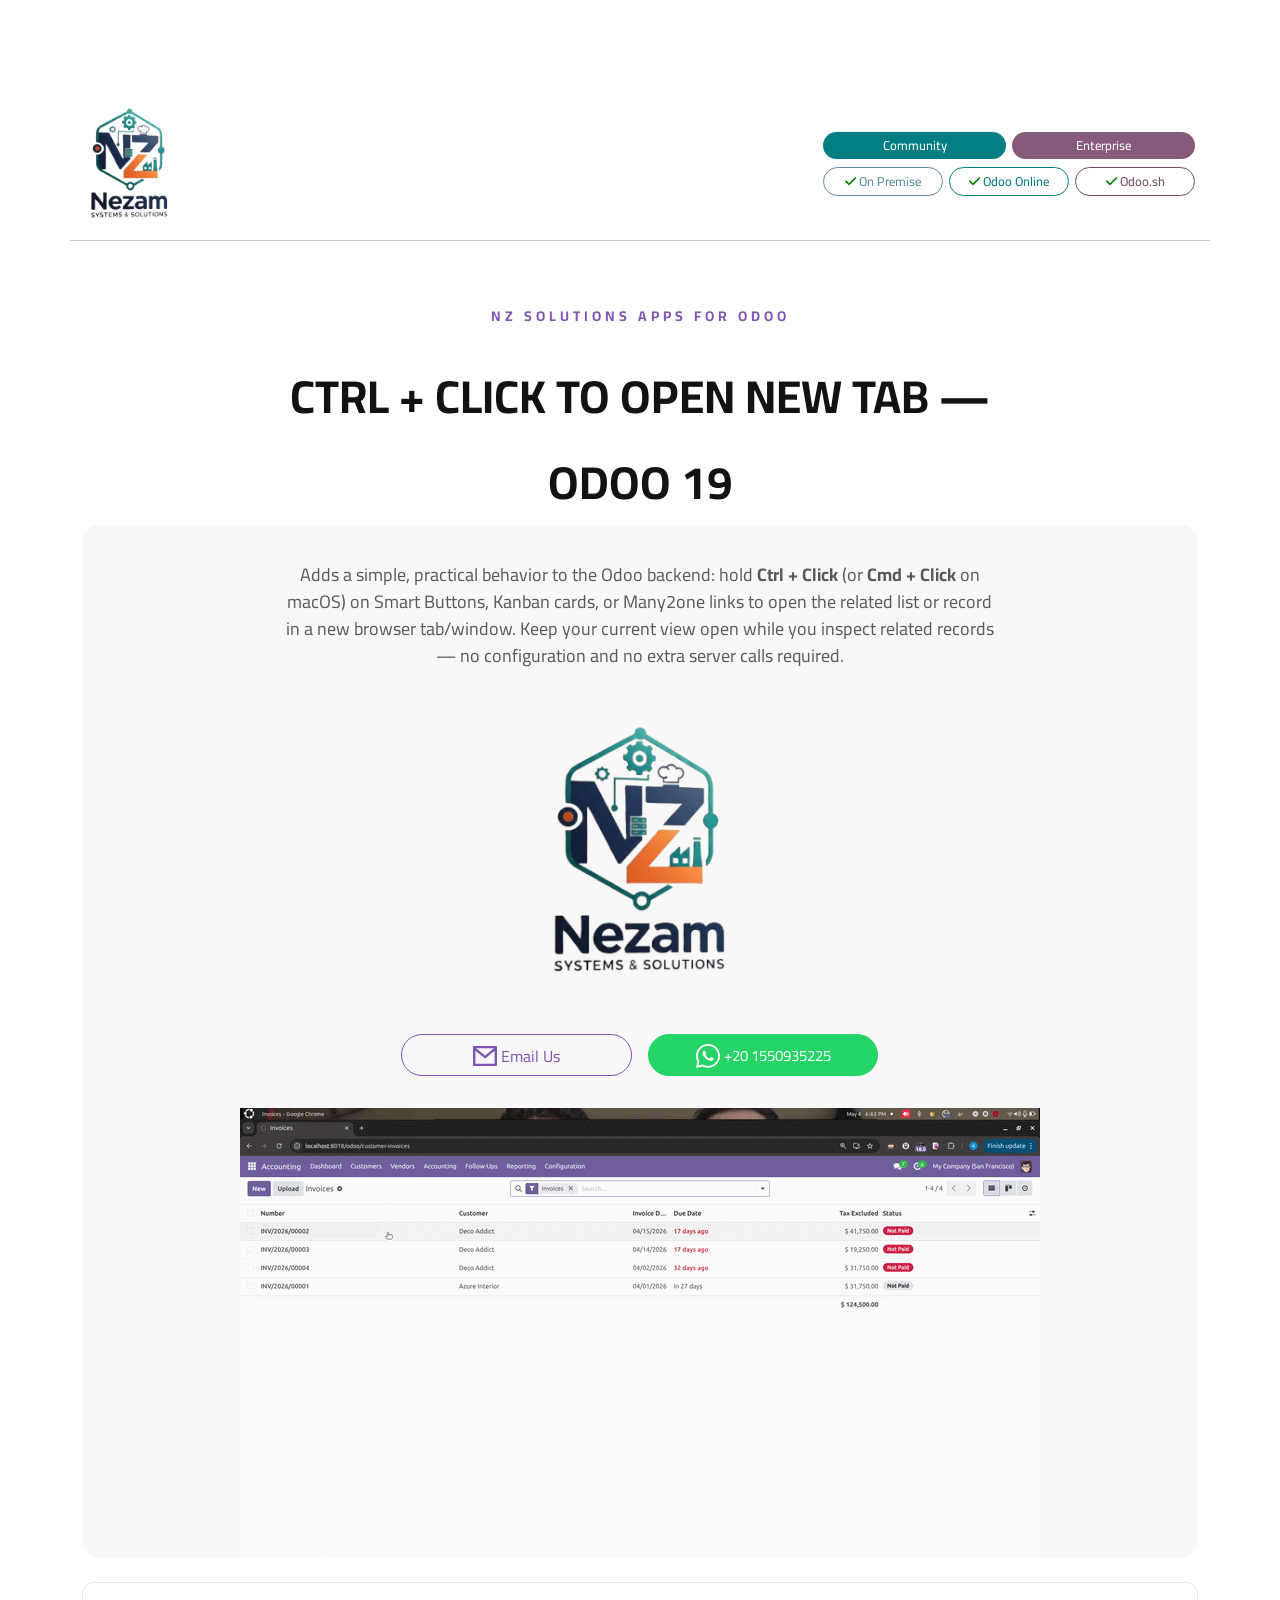
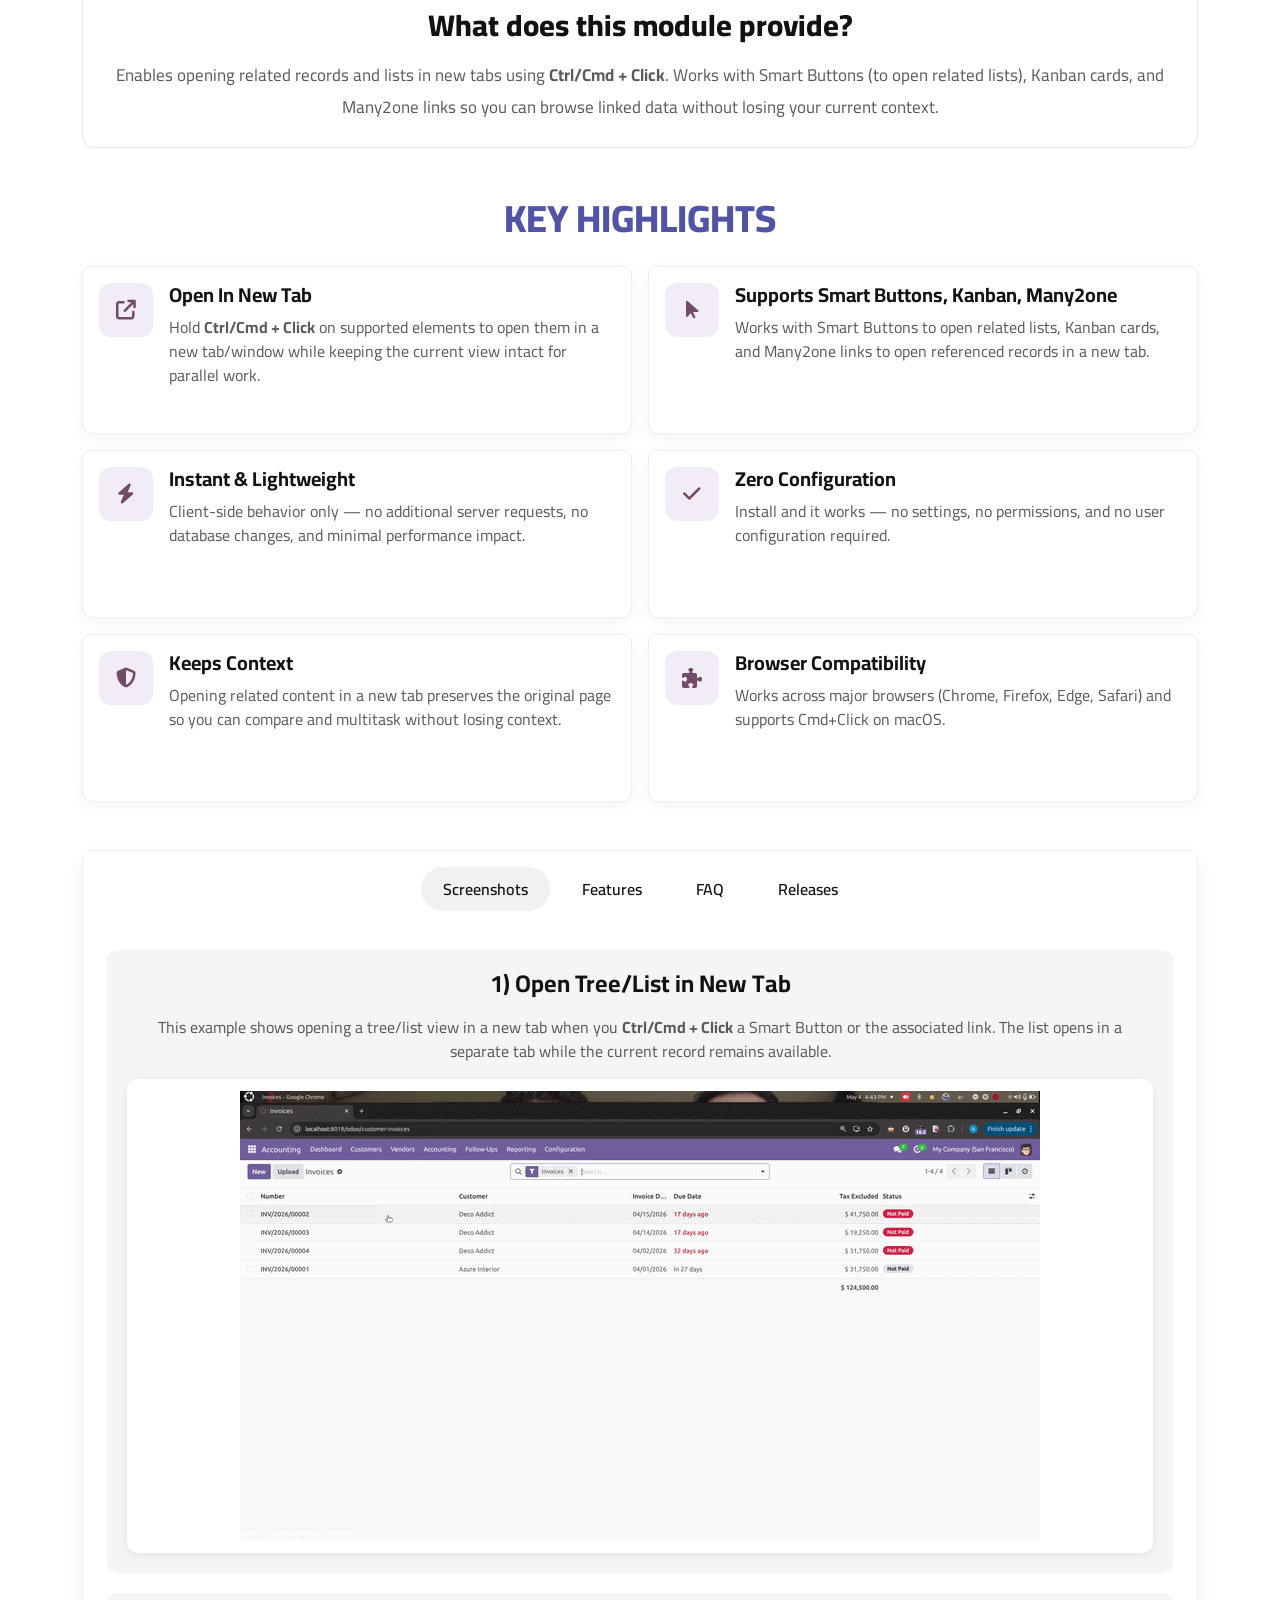
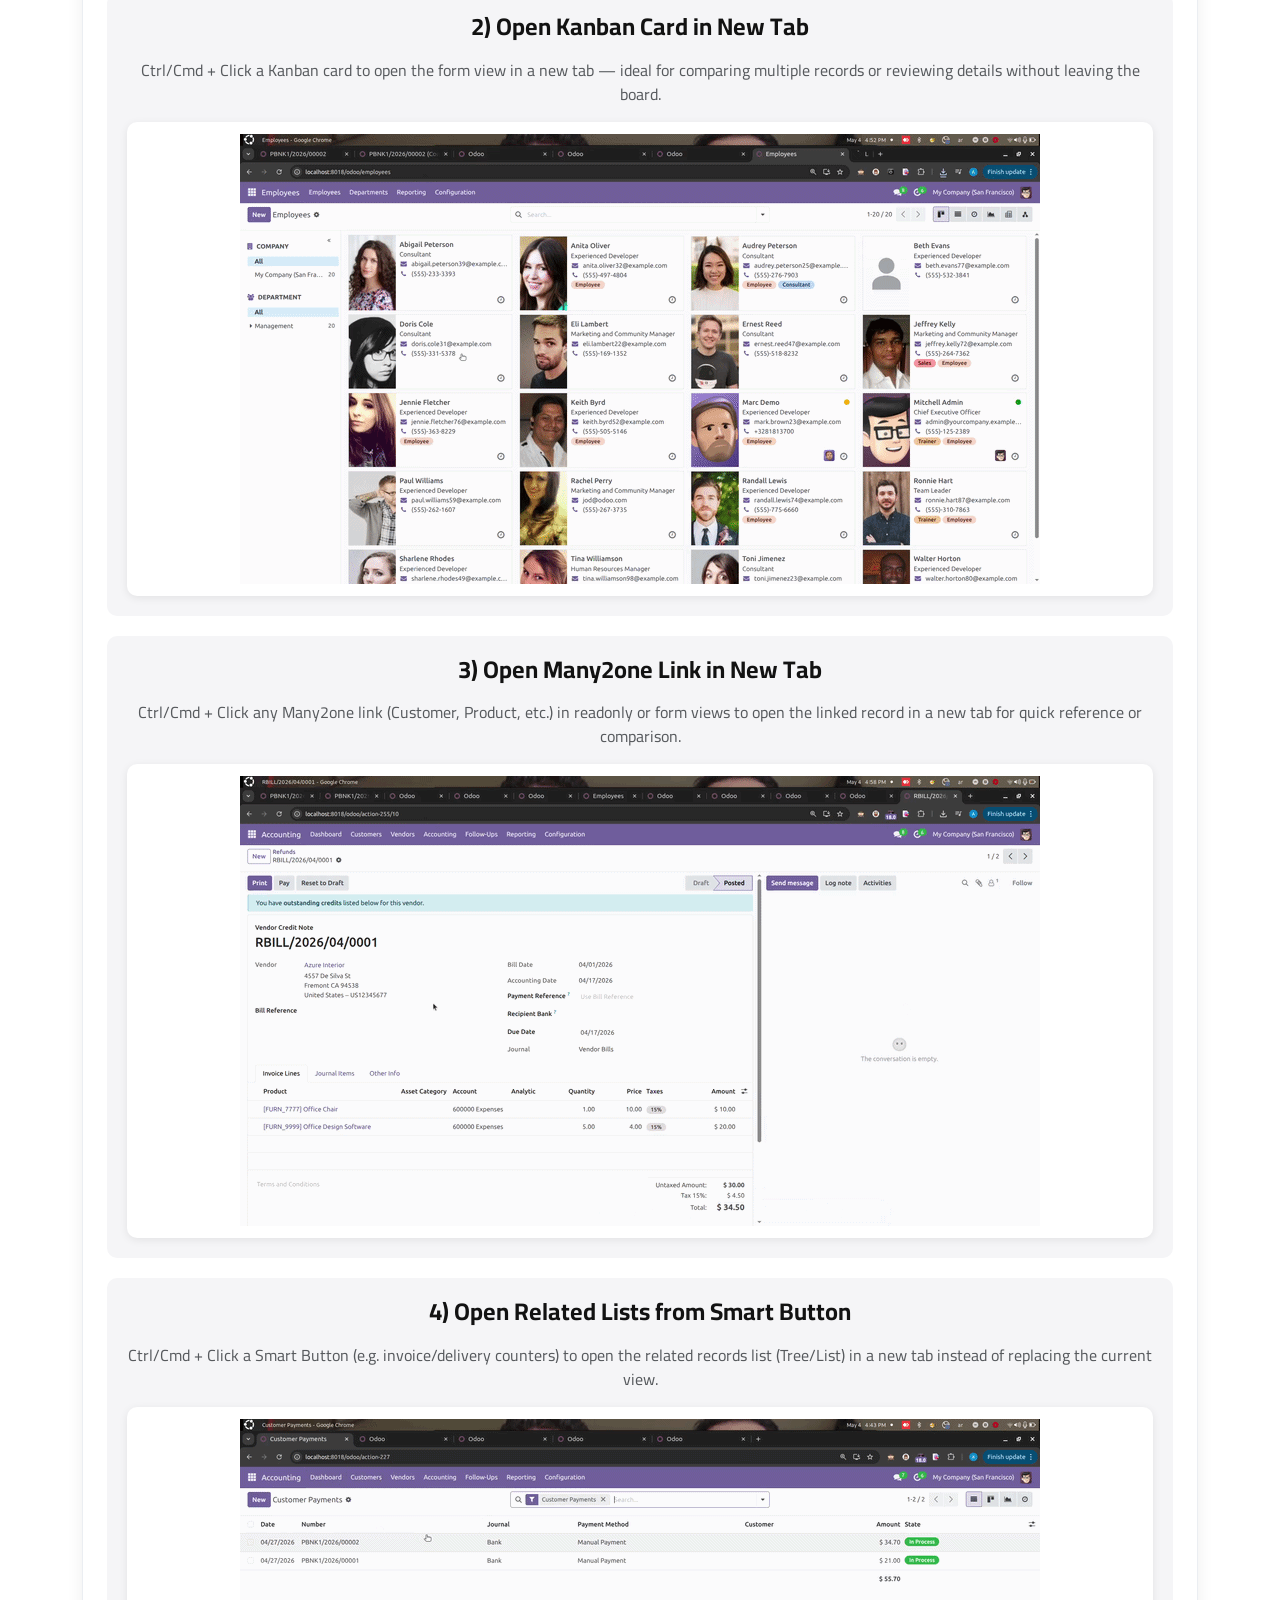
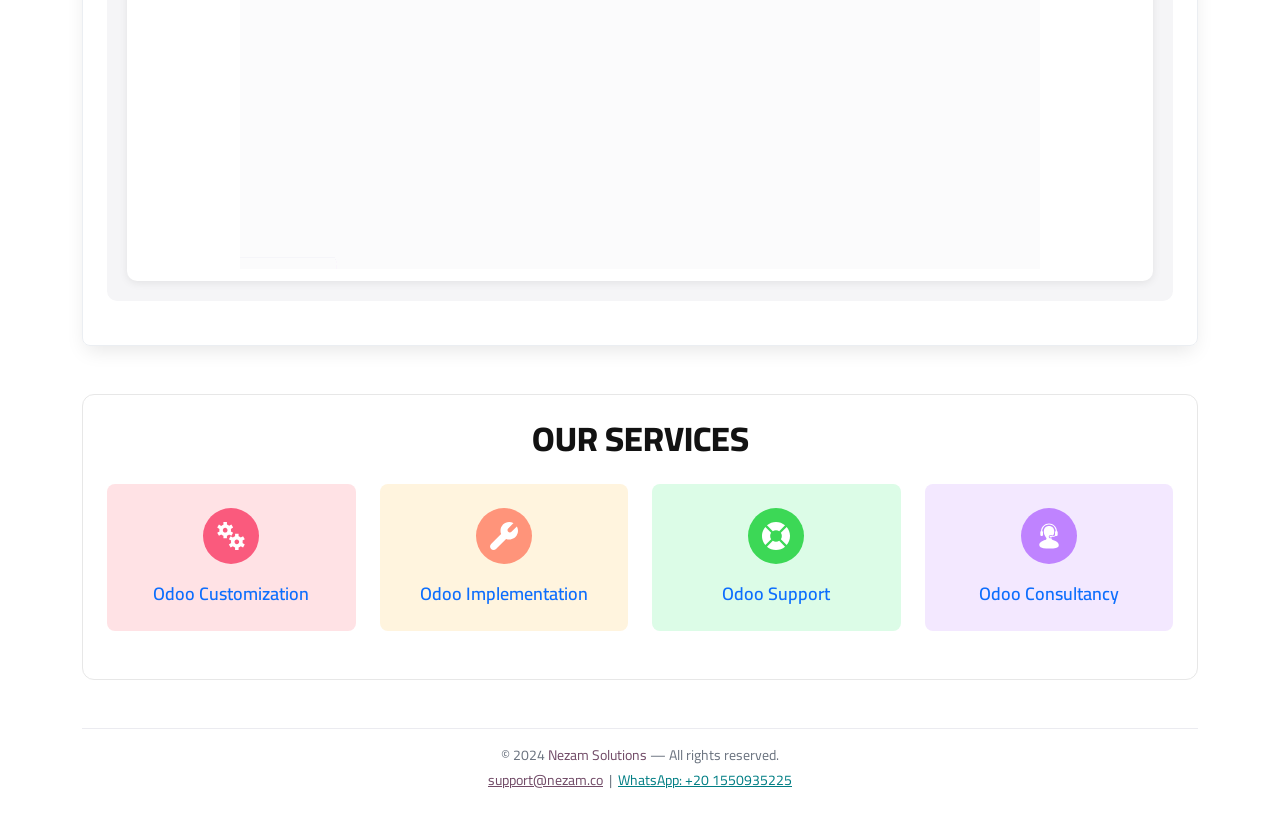
==== nz_ctrl_click_new_tab/static/description/index.html @ 014635f4 "Uploade nz_take_picture" ====
<!DOCTYPE html>
<html lang="en" dir="ltr">
<head>
    <meta charset="UTF-8"/>
    <meta name="viewport" content="width=device-width, initial-scale=1.0"/>
    <title>CTRL + Click to Open New Tab &#8212; Odoo 19</title>

    <link href="https://cdn.jsdelivr.net/npm/bootstrap@5.0.2/dist/css/bootstrap.min.css" rel="stylesheet"/>
    <link rel="preconnect" href="https://fonts.googleapis.com">
    <link rel="preconnect" href="https://fonts.gstatic.com" crossorigin>
    <link href="https://fonts.googleapis.com/css2?family=Cairo:wght@300;400;500;600;700;800&display=swap" rel="stylesheet">
    <link rel="stylesheet" href="https://cdnjs.cloudflare.com/ajax/libs/font-awesome/6.6.0/css/all.min.css"/>

    <style>
        :root {
            --primary: #714B67;
            --secondary: #017E84;
            --accent: #7C7BAD;
            --text: #121212;
            --muted: #64728f;
            --light: #f7f7f9;
        }
        body { font-family: "Cairo", sans-serif; color: var(--text); background-color: #fff; }
        .hero-box { border-radius: 16px; background: #f8f8f8; padding: 36px 20px 0; position: relative; overflow: hidden; }
        .panel-box { background: #fff; border: 1px solid #e7e7e7; border-radius: 12px; }
        .section-title { font-size: 38px; font-weight: 800; color: #5154a5; text-transform: uppercase; }
        .highlight-card { border-radius: 10px; min-height: 168px; border: 1px solid #ececf1; box-shadow: 0 4px 14px rgba(0,0,0,.05); background: #fff; }
        .highlight-icon { width: 54px; height: 54px; border-radius: 12px; background: #f2ecf7; color: var(--primary); display: flex; align-items: center; justify-content: center; font-size: 20px; flex-shrink: 0; }
        .tabs-wrapper { border: 1px solid #ebeef2; border-radius: 8px; box-shadow: 0 8px 20px -4px rgba(0,0,0,.1); overflow: hidden; }
        .nav-tabs { border-bottom: none; gap: 10px; }
        .nav-tabs .nav-link { border: none; border-radius: 30px; padding: 10px 22px; color: #121212; font-weight: 600; }
        .nav-tabs .nav-link.active { background: #f1f1f1; color: #121212; }
        .screen-box { border-radius: 10px; background: #f5f5f7; padding: 20px; margin-bottom: 20px; }
        .screen-shot { border-radius: 10px; background: #fff; padding: 12px; box-shadow: 0 2px 8px rgba(0,0,0,.08); }
        .faq-item { border: 1px solid #ececf1; border-radius: 10px; background: #fff; margin-bottom: 12px; padding: 16px; }
        .footer-note { border-top: 1px solid #ebebf0; color: #6c7480; font-size: 14px; padding-top: 16px; }
        @media (max-width: 768px) { .section-title { font-size: 28px; } }
    </style>
</head>
<body>
<div class="container py-4">

    <!-- Company header -->
    <div class="supports my-5 py-3">
        <div class="row justify-content-between">
            <div class="col-sm-12 d-flex justify-content-between flex-wrap align-items-sm-center"
                 style="border-bottom:1px solid rgba(0,0,0,0.22)">
                <div class="my-3">
                    <img src="assets/misc/nezam_logo.png" style="width:auto !important;height:120px !important">
                </div>
                <div class="my-3 d-flex flex-column align-items-end">
                    <div class="d-flex align-items-center">
                        <div class="text-center" style="background-color:#017E84 !important;font-size:0.8rem !important;color:#fff !important;font-weight:500 !important;padding:4px !important;margin:0 3px !important;border-radius:50px !important;min-width:183px !important;">Community</div>
                        <div class="text-center" style="background-color:#875A7B !important;color:#fff !important;font-size:0.8rem !important;font-weight:500 !important;padding:4px !important;margin:0 3px !important;border-radius:50px !important;min-width:183px !important;">Enterprise</div>
                    </div>
                    <div class="mt-2 d-flex align-items-center justify-content-end">
                        <div class="text-center col" style="font-size:0.8rem !important;color:#5B899E !important;border:1px solid #5B899E;font-weight:500 !important;padding:4px !important;margin:0 3px !important;border-radius:20px !important;min-width:120px !important"><i class="fa fa-check" style="color:green"></i> On Premise</div>
                        <div class="text-center col" style="border:1px solid #017E84;font-size:0.8rem !important;color:#017E84 !important;font-weight:500 !important;padding:4px !important;margin:0 3px !important;border-radius:20px !important;min-width:120px !important"><i class="fa fa-check" style="color:green"></i> Odoo Online</div>
                        <div class="text-center col" style="font-size:0.8rem !important;border:1px solid #714b67;color:#714b67 !important;font-weight:500 !important;padding:4px !important;margin:0 3px !important;border-radius:20px !important;min-width:120px !important"><i class="fa fa-check" style="color:green"></i> Odoo.sh</div>
                    </div>
                </div>
            </div>
        </div>
    </div>

    <!-- Module title -->
    <div class="col-lg-8 mx-auto gap-4 d-flex flex-column align-items-center">
        <p class="my-1 text-center text-uppercase" style="letter-spacing:4px !important;color:#7f54b3;font-weight:bold;font-size:14px;line-height:15.96px;text-transform:uppercase;">NZ Solutions Apps for Odoo</p>
        <h1 class="text-center text-uppercase my-0" style="color:#121212;font-size:46px;font-weight:700;line-height:normal;">CTRL + Click to Open New Tab &#8212; Odoo 19</h1>
    </div>

    <!-- Hero -->
    <div class="hero-box mb-4">
        <div class="row align-items-center">
            <div class="col-lg-8 mx-auto text-center">
                <p class="text-muted mb-4" style="font-size:18px;">
                    Adds a simple, practical behavior to the Odoo backend: hold <strong>Ctrl + Click</strong> (or <strong>Cmd + Click</strong> on macOS) on Smart Buttons, Kanban cards, or Many2one links to open the related list or record in a new browser tab/window.
                    Keep your current view open while you inspect related records — no configuration and no extra server calls required.
                </p>
                <div class="col-lg-12 d-flex justify-content-center align-items-center" style="margin:3rem 0;">
                    <img src="./assets/misc/nezam_logo.png" alt="NZ Solutions" style="width:30%" class="img-responsive"/>
                </div>
                <div class="d-flex justify-content-center flex-wrap gap-2 mb-4">
                    <a href="mailto:support@nezam.co" target="_blank" style="background-color:transparent;border-radius:35px;display:inline-block;padding:7px 33px;border:1px solid #7f54b3;color:#7f54b3;text-decoration:none;width:231px;" class="mx-1 mb-2">
                        <img style="width:24px" src="./assets/icons/mail.svg"/> <span style="font-size:16px;vertical-align:middle">Email Us</span>
                    </a>
                    <a href="https://wa.me/+201550935225" target="_blank" style="background-color:#25D366;display:inline-block;color:#fff;padding:7px 33px;border:1px solid #25D366;border-radius:35px;text-decoration:none;width:230px;" class="mx-1 mb-2">
                        <img style="width:24px" src="./assets/icons/whatsapp.svg"/> <span style="color:#fff;font-size:15px;vertical-align:middle">+20 1550935225</span>
                    </a>
                </div>
            </div>
            <div class="col-12 text-center">
                <img src="./assets/screenshots/hero.gif" class="img-fluid" alt="Chatter Search and Filter Demo"/>
            </div>
        </div>
    </div>

    <!-- What does this module provide? -->
    <div class="panel-box p-4 mb-5 text-center">
        <h2 class="mb-3" style="font-size:30px;font-weight:800;">What does this module provide?</h2>
        <p class="mb-0 text-muted" style="font-size:17px;line-height:1.9;">
            Enables opening related records and lists in new tabs using <strong>Ctrl/Cmd + Click</strong>. Works with Smart Buttons (to open related lists), Kanban cards, and Many2one links so you can browse linked data without losing your current context.
        </p>
    </div>

    <!-- Key Highlights -->
    <section class="mb-5">
        <h2 class="text-center section-title mb-4">KEY HIGHLIGHTS</h2>
        <div class="row g-3">
            <div class="col-md-6">
                <div class="highlight-card p-3 d-flex gap-3 align-items-start">
                    <div class="highlight-icon"><i class="fa-solid fa-arrow-up-right-from-square"></i></div>
                    <div><h5 class="mb-2" style="font-weight:700;">Open In New Tab</h5>
                    <p class="mb-0 text-muted">Hold <strong>Ctrl/Cmd + Click</strong> on supported elements to open them in a new tab/window while keeping the current view intact for parallel work.</p></div>
                </div>
            </div>
            <div class="col-md-6">
                <div class="highlight-card p-3 d-flex gap-3 align-items-start">
                    <div class="highlight-icon"><i class="fa-solid fa-mouse-pointer"></i></div>
                    <div><h5 class="mb-2" style="font-weight:700;">Supports Smart Buttons, Kanban, Many2one</h5>
                    <p class="mb-0 text-muted">Works with Smart Buttons to open related lists, Kanban cards, and Many2one links to open referenced records in a new tab.</p></div>
                </div>
            </div>
            <div class="col-md-6">
                <div class="highlight-card p-3 d-flex gap-3 align-items-start">
                    <div class="highlight-icon"><i class="fa-solid fa-bolt"></i></div>
                    <div><h5 class="mb-2" style="font-weight:700;">Instant & Lightweight</h5>
                    <p class="mb-0 text-muted">Client-side behavior only — no additional server requests, no database changes, and minimal performance impact.</p></div>
                </div>
            </div>
            <div class="col-md-6">
                <div class="highlight-card p-3 d-flex gap-3 align-items-start">
                    <div class="highlight-icon"><i class="fa-solid fa-check"></i></div>
                    <div><h5 class="mb-2" style="font-weight:700;">Zero Configuration</h5>
                    <p class="mb-0 text-muted">Install and it works — no settings, no permissions, and no user configuration required.</p></div>
                </div>
            </div>
            <div class="col-md-6">
                <div class="highlight-card p-3 d-flex gap-3 align-items-start">
                    <div class="highlight-icon"><i class="fa-solid fa-shield-halved"></i></div>
                    <div><h5 class="mb-2" style="font-weight:700;">Keeps Context</h5>
                    <p class="mb-0 text-muted">Opening related content in a new tab preserves the original page so you can compare and multitask without losing context.</p></div>
                </div>
            </div>
            <div class="col-md-6">
                <div class="highlight-card p-3 d-flex gap-3 align-items-start">
                    <div class="highlight-icon"><i class="fa-solid fa-puzzle-piece"></i></div>
                    <div><h5 class="mb-2" style="font-weight:700;">Browser Compatibility</h5>
                    <p class="mb-0 text-muted">Works across major browsers (Chrome, Firefox, Edge, Safari) and supports Cmd+Click on macOS.</p></div>
                </div>
            </div>
        </div>
    </section>

    <!-- Tabs -->
    <section class="tabs-wrapper mb-5">
        <ul class="nav nav-tabs justify-content-center bg-white py-3" id="myTab" role="tablist">
            <li class="nav-item"><a class="nav-link active" id="overview-tab" data-bs-toggle="tab" href="#overview" role="tab">Screenshots</a></li>
            <li class="nav-item"><a class="nav-link" id="feature-tab" data-bs-toggle="tab" href="#feature" role="tab">Features</a></li>
            <li class="nav-item"><a class="nav-link" id="faq-tab" data-bs-toggle="tab" href="#faq" role="tab">FAQ</a></li>
            <li class="nav-item"><a class="nav-link" id="release-tab" data-bs-toggle="tab" href="#release" role="tab">Releases</a></li>
        </ul>

        <div class="tab-content p-md-4 p-3" id="myTabContent">

            <!-- SCREENSHOTS -->
            <div class="tab-pane fade show active" id="overview" role="tabpanel">

                    <div class="screen-box">
                        <h4 class="text-center mb-3" style="font-weight:700;">1) Open Tree/List in New Tab</h4>
                        <p class="text-center text-muted mb-3">
                            This example shows opening a tree/list view in a new tab when you <strong>Ctrl/Cmd + Click</strong> a Smart Button or the associated link. The list opens in a separate tab while the current record remains available.
                        </p>
                        <div class="screen-shot text-center"><img src="./assets/screenshots/screen2.gif" class="img-fluid" alt="Open tree or list in a new tab using Ctrl+Click"/></div>
                    </div>

                <div class="screen-box">
                    <h4 class="text-center mb-3" style="font-weight:700;">2) Open Kanban Card in New Tab</h4>
                    <p class="text-center text-muted mb-3">
                        Ctrl/Cmd + Click a Kanban card to open the form view in a new tab — ideal for comparing multiple records or reviewing details without leaving the board.
                    </p>
                    <div class="screen-shot text-center"><img src="./assets/screenshots/screen4.gif" class="img-fluid" alt="Open Kanban card in new tab using Ctrl+Click"/></div>
                </div>

                <div class="screen-box">
                    <h4 class="text-center mb-3" style="font-weight:700;">3) Open Many2one Link in New Tab</h4>
                    <p class="text-center text-muted mb-3">
                        Ctrl/Cmd + Click any Many2one link (Customer, Product, etc.) in readonly or form views to open the linked record in a new tab for quick reference or comparison.
                    </p>
                    <div class="screen-shot text-center"><img src="./assets/screenshots/screen5.gif" class="img-fluid" alt="Open Many2one link in new tab using Ctrl+Click"/></div>
                </div>

                <div class="screen-box">
                    <h4 class="text-center mb-3" style="font-weight:700;">4) Open Related Lists from Smart Button</h4>
                    <p class="text-center text-muted mb-3">
                        Ctrl/Cmd + Click a Smart Button (e.g. invoice/delivery counters) to open the related records list (Tree/List) in a new tab instead of replacing the current view.
                    </p>
                    <div class="screen-shot text-center"><img src="./assets/screenshots/screen3.gif" class="img-fluid" alt="Open related lists from Smart Button in new tab"/></div>
                </div>

            </div>

            <!-- FEATURES -->
            <div class="tab-pane fade" id="feature" role="tabpanel">
                <div class="row g-3">
                    <div class="col-md-6"><div class="faq-item h-100"><b>Ctrl/Cmd + Click shortcut:</b> Open related records or lists in a new tab without leaving the current page.</div></div>
                    <div class="col-md-6"><div class="faq-item h-100"><b>Many2one support:</b> Ctrl/Cmd + Click a Many2one field to open the referenced record in a new tab.</div></div>
                    <div class="col-md-6"><div class="faq-item h-100"><b>Kanban & List/Tree support:</b> Ctrl/Cmd + Click a Kanban card or list row to open the form in a new tab.</div></div>
                    <div class="col-md-6"><div class="faq-item h-100"><b>Smart Buttons support:</b> Open related record lists from Smart Buttons in a new tab instead of replacing the current view.</div></div>
                    <div class="col-md-6"><div class="faq-item h-100"><b>macOS support:</b> Cmd + Click on macOS is supported automatically.</div></div>
                    <div class="col-md-6"><div class="faq-item h-100"><b>Zero configuration:</b> Works out of the box for all users after installation.</div></div>
                    <div class="col-md-6"><div class="faq-item h-100"><b>Lightweight:</b> Small client-side change with no DB schema or backend calls.</div></div>
                    <div class="col-md-6"><div class="faq-item h-100"><b>Compatible behavior:</b> Does not override native browser middle-click behavior; it supplements it where Odoo handlers block it.</div></div>
                    <div class="col-md-6"><div class="faq-item h-100"><b>Cross-browser:</b> Works on Chrome, Firefox, Edge, and Safari without extensions.</div></div>
                    <div class="col-md-6"><div class="faq-item h-100"><b>Odoo 19 ready:</b> Designed for Odoo 19 Community & Enterprise.</div></div>
                </div>
            </div>

            <!-- FAQ -->
            <div class="tab-pane fade" id="faq" role="tabpanel">
                <div class="faq-item">
                    <h6 style="font-weight:700;">How do I open a record in a new tab?</h6>
                    <p class="text-muted mb-0">Hold <b>Ctrl</b> (or <b>Cmd</b> on macOS) and then click the link, card, or smart button — the item opens in a new browser tab automatically.</p>
                </div>
                <div class="faq-item">
                    <h6 style="font-weight:700;">Is this different from Middle Click?</h6>
                    <p class="text-muted mb-0">Middle Click still works by default. This module supplements browser behavior by enabling Ctrl/Cmd+Click where Odoo event handlers would otherwise block new-tab opening.</p>
                </div>
                <div class="faq-item">
                    <h6 style="font-weight:700;">Which UI elements are supported?</h6>
                    <p class="text-muted mb-0">Smart Buttons, Kanban cards, List/Tree rows, and Many2one fields. Any internal link handled by the module will open in a new tab when using the shortcut.</p>
                </div>
                <div class="faq-item">
                    <h6 style="font-weight:700;">Does it require special permissions or settings?</h6>
                    <p class="text-muted mb-0">No. No extra permissions or configuration are needed — it works out of the box after install.</p>
                </div>
                <div class="faq-item">
                    <h6 style="font-weight:700;">Does it affect performance?</h6>
                    <p class="text-muted mb-0">No. The change is a lightweight client-side behavior and does not add server queries.</p>
                </div>
                <div class="faq-item mb-0">
                    <h6 style="font-weight:700;">Which Odoo editions are supported?</h6>
                    <p class="text-muted mb-0">Compatible with <b>Odoo 19 Community and Enterprise</b>, and works on On-Premise, Odoo Online, and Odoo.sh without extra dependencies.</p>
                </div>
            </div>

            <!-- RELEASES -->
            <div class="tab-pane fade" id="release" role="tabpanel">
                <div class="faq-item mb-3">
                    <div class="d-flex justify-content-between align-items-center mb-2 flex-wrap">
                        <h6 class="mb-1" style="font-weight:700;color:var(--primary);">Version 17.0.1.0.0</h6>
                        <span class="text-muted">Initial Release</span>
                    </div>
                    <ul class="text-muted mb-0">
                        <li>Open related records and lists in a new tab using Ctrl/Cmd + Click</li>
                        <li>Supports Smart Buttons, Kanban, List/Tree, and Many2one fields</li>
                        <li>No configuration or DB changes required</li>
                        <li>Client-side only — no extra server calls</li>
                        <li>Compatible with Odoo 19 Community & Enterprise</li>
                        <li>Works across major browsers (Chrome, Firefox, Edge, Safari)</li>
                    </ul>
                </div>
            </div>

        </div>
    </section>

    <!-- Our Services -->
    <section class="panel-box p-4 mb-5">
        <h3 class="text-center mb-4" style="font-size:34px;font-weight:800;text-transform:uppercase;">Our Services</h3>
        <div class="row mt-3">
            <div class="col-lg-3 col-sm-12 mb-3">
                <a href="https://www.nezam.co" style="text-decoration:none">
                    <div class="btn-lg btn-block p-4 mb-2 d-flex flex-column justify-content-center align-items-center" style="background-color:#FFE2E5;margin:auto;gap:16px;border-radius:8px;">
                        <div class="d-flex justify-content-center align-items-center" style="background-color:#FA5A7D;border-radius:50%;height:56px;width:56px"><img src="./assets/icons/gear.svg" height="28px" width="28px"></div>
                        <span style="font-size:18px;font-weight:600;">Odoo Customization</span>
                    </div>
                </a>
            </div>
            <div class="col-lg-3 col-sm-12 mb-3">
                <a href="https://www.nezam.co" style="text-decoration:none">
                    <div class="btn-lg btn-block p-4 mb-2 d-flex flex-column justify-content-center align-items-center" style="background-color:#FFF4DE;margin:auto;gap:16px;border-radius:8px;">
                        <div class="d-flex justify-content-center align-items-center" style="background-color:#FF947A;border-radius:50%;height:56px;width:56px"><img src="./assets/icons/wrench-icon.svg" height="28px" width="28px"></div>
                        <span style="font-size:18px;font-weight:600;">Odoo Implementation</span>
                    </div>
                </a>
            </div>
            <div class="col-lg-3 col-sm-12 mb-3">
                <a href="https://www.nezam.co" style="text-decoration:none">
                    <div class="btn-lg btn-block p-4 mb-2 d-flex flex-column justify-content-center align-items-center" style="background-color:#DCFCE7;margin:auto;gap:16px;border-radius:8px;">
                        <div class="d-flex justify-content-center align-items-center" style="background-color:#3CD856;border-radius:50%;height:56px;width:56px"><img src="./assets/icons/life-ring-icon.svg" height="28px" width="28px"></div>
                        <span style="font-size:18px;font-weight:600;">Odoo Support</span>
                    </div>
                </a>
            </div>
            <div class="col-lg-3 col-sm-12 mb-3">
                <a href="https://www.nezam.co" style="text-decoration:none">
                    <div class="btn-lg btn-block p-4 mb-2 d-flex flex-column justify-content-center align-items-center" style="background-color:#F3E8FF;margin:auto;gap:16px;border-radius:8px;">
                        <div class="d-flex justify-content-center align-items-center" style="background-color:#BF83FF;border-radius:50%;height:56px;width:56px"><img src="./assets/icons/odoo-consultancy.svg" height="28px" width="28px"></div>
                        <span style="font-size:18px;font-weight:600;">Odoo Consultancy</span>
                    </div>
                </a>
            </div>
        </div>
    </section>

    <!-- Footer -->
    <div class="footer-note text-center py-3">
        <p class="mb-1">&#169; 2024 <a href="https://www.nezam.co" style="color:var(--primary);text-decoration:none;">Nezam Solutions</a> &#8212; All rights reserved.</p>
        <p class="mb-0">
            <a href="mailto:support@nezam.co" style="color:var(--primary);">support@nezam.co</a> &nbsp;|&nbsp;
            <a href="https://wa.me/+201550935225" style="color:var(--secondary);">WhatsApp: +20 1550935225</a>
        </p>
    </div>

</div>
<script src="https://cdn.jsdelivr.net/npm/bootstrap@5.0.2/dist/js/bootstrap.bundle.min.js"></script>
</body>
</html>
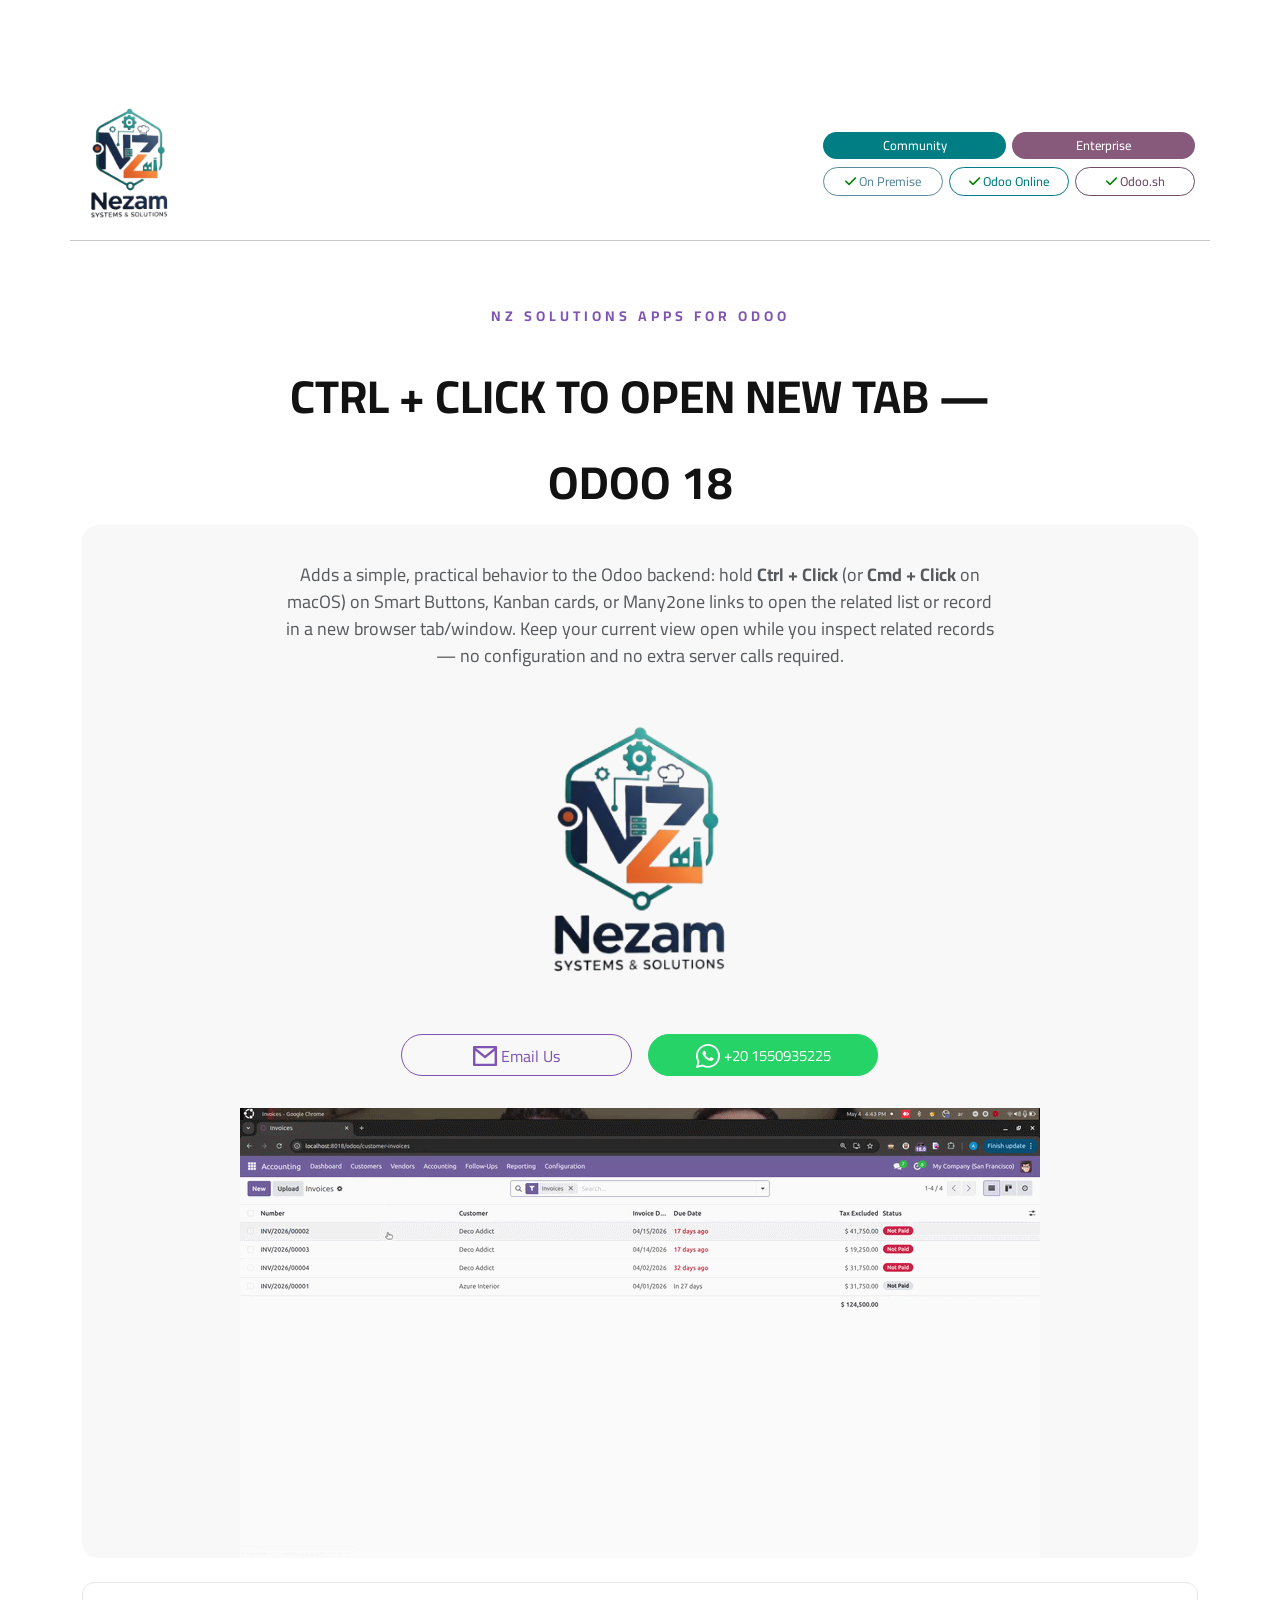
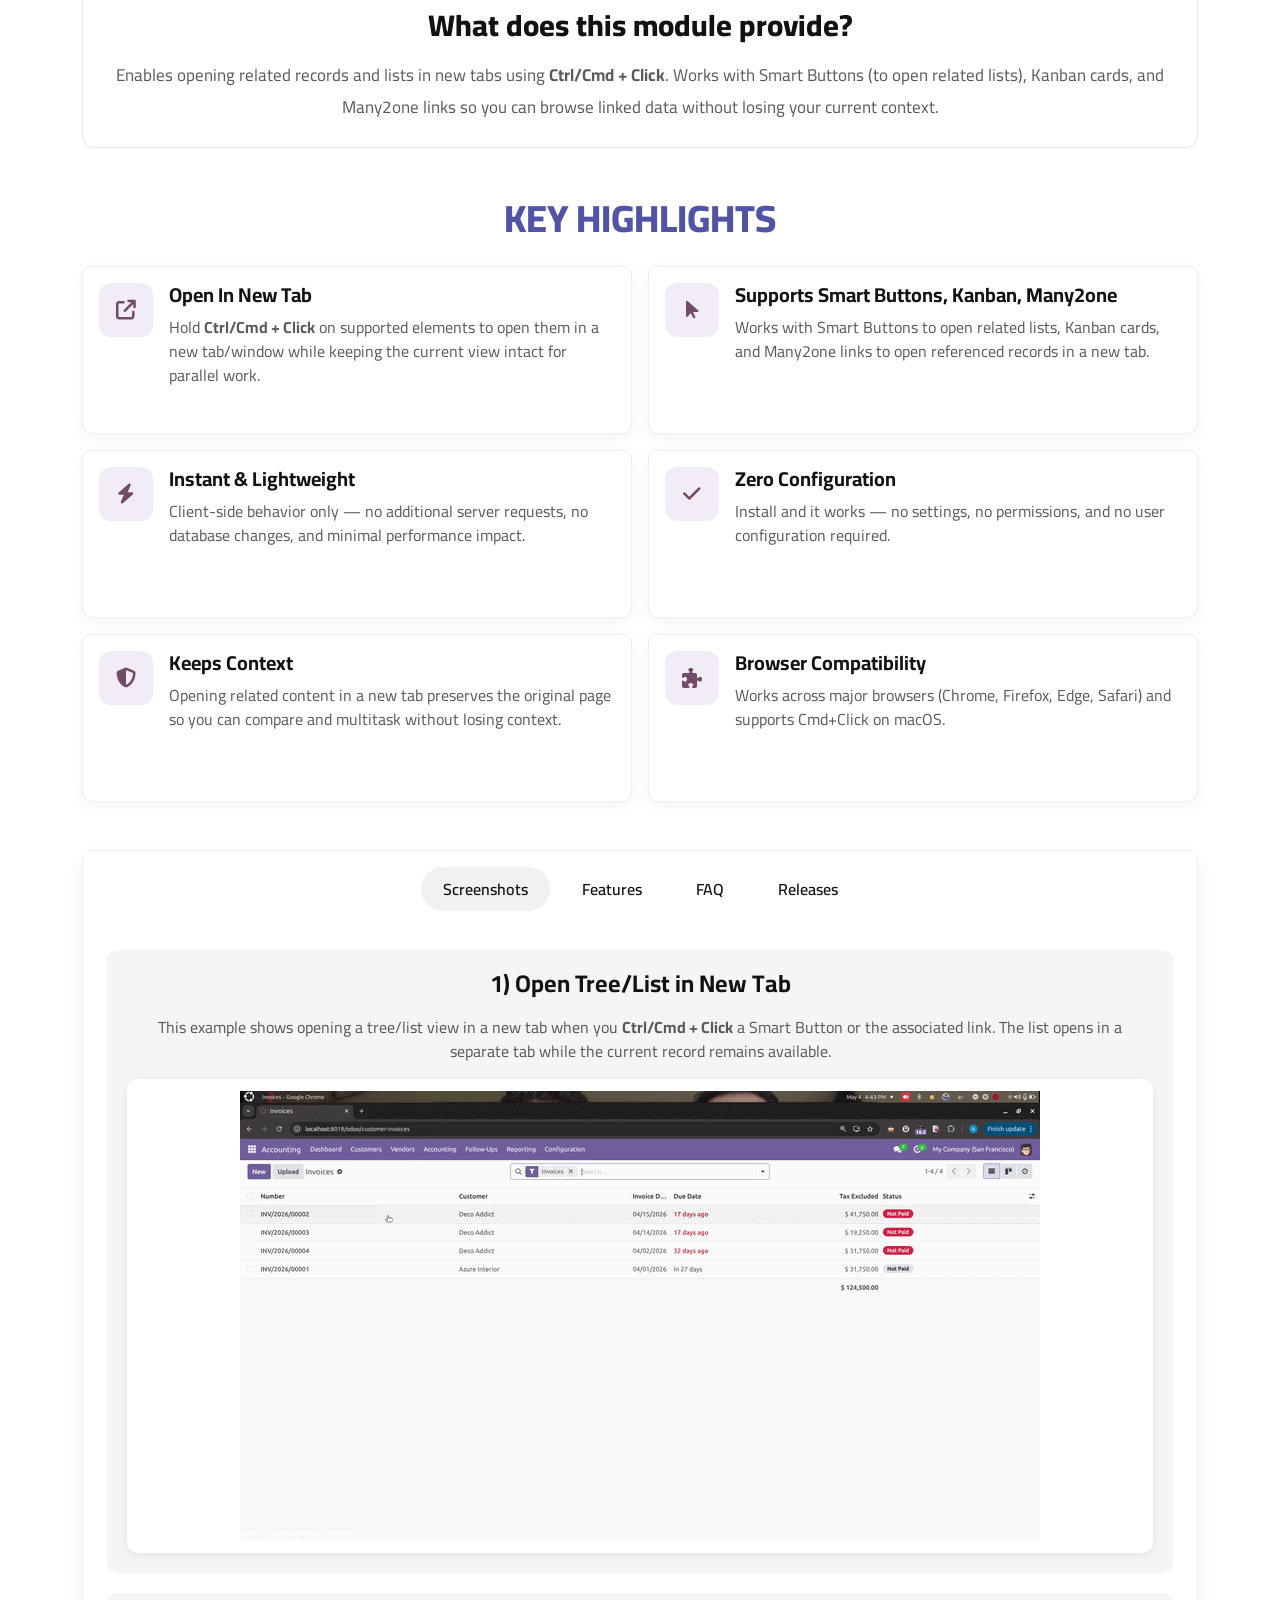
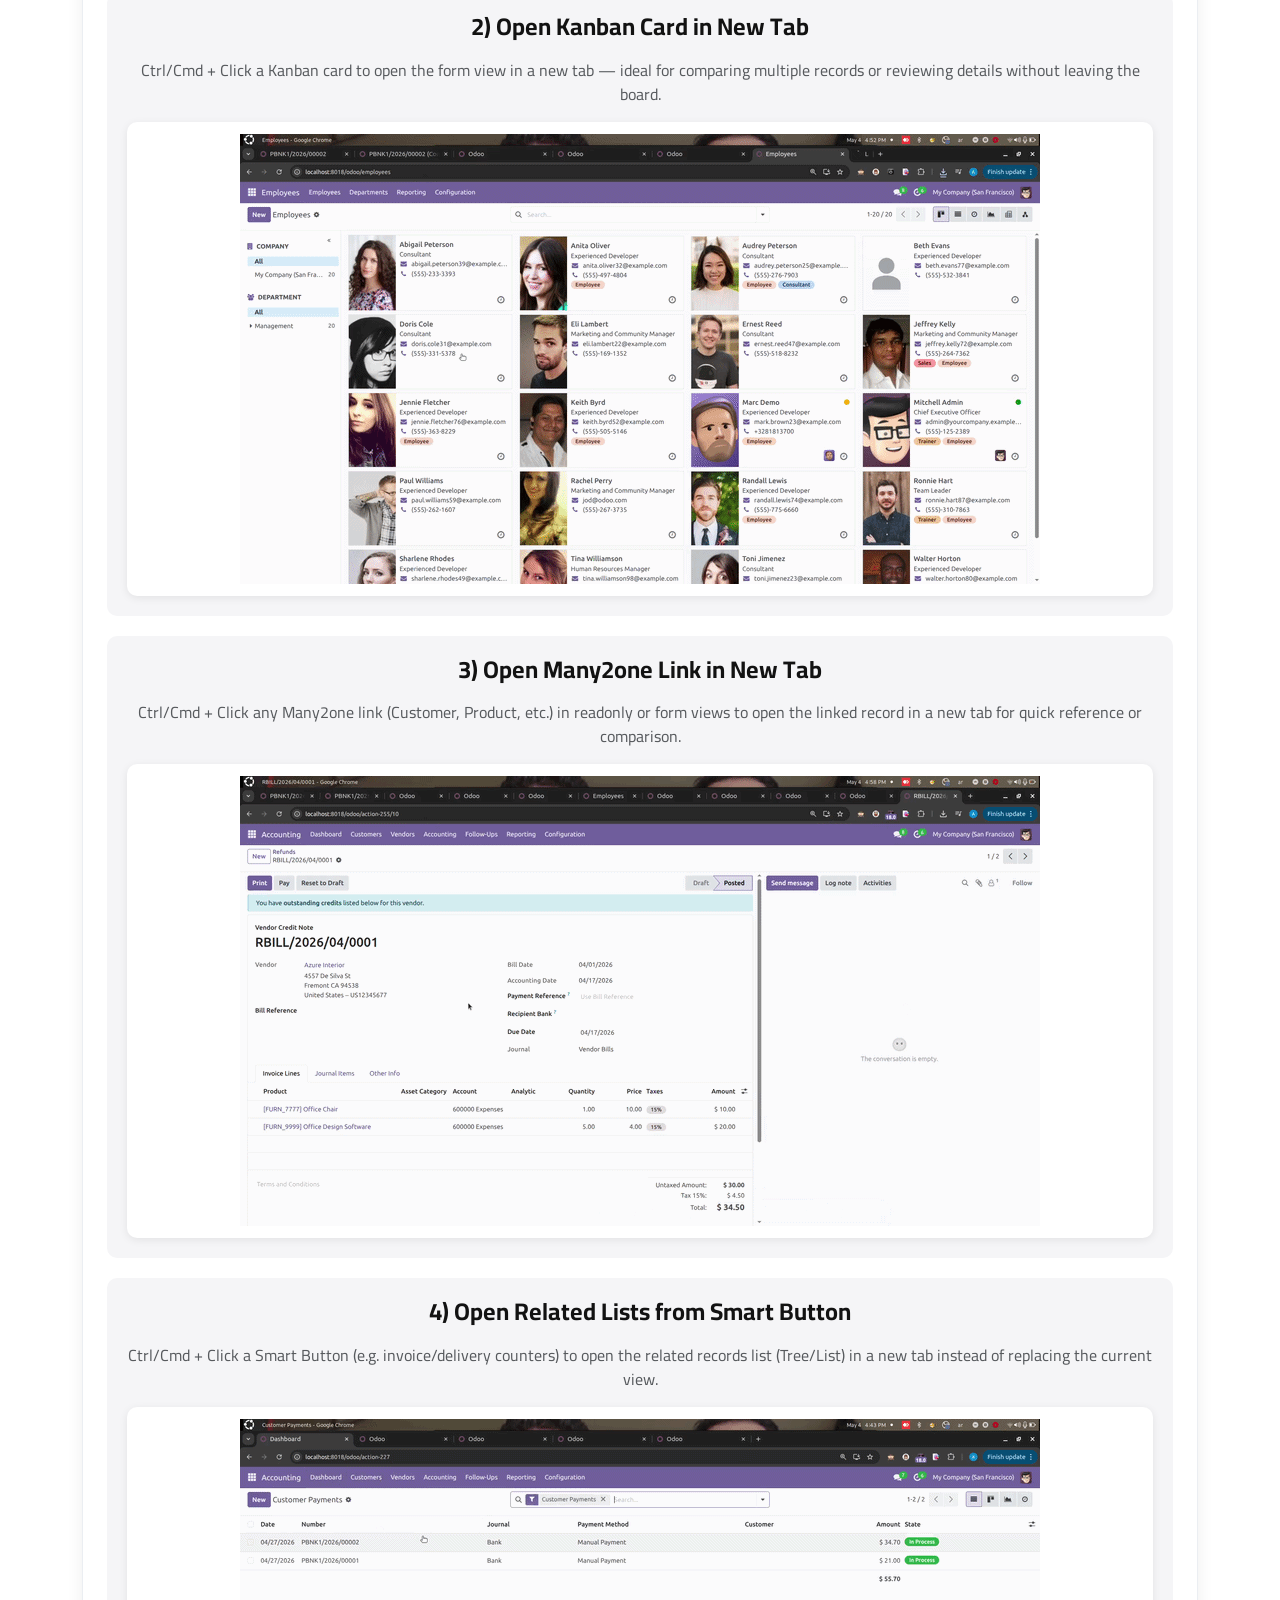
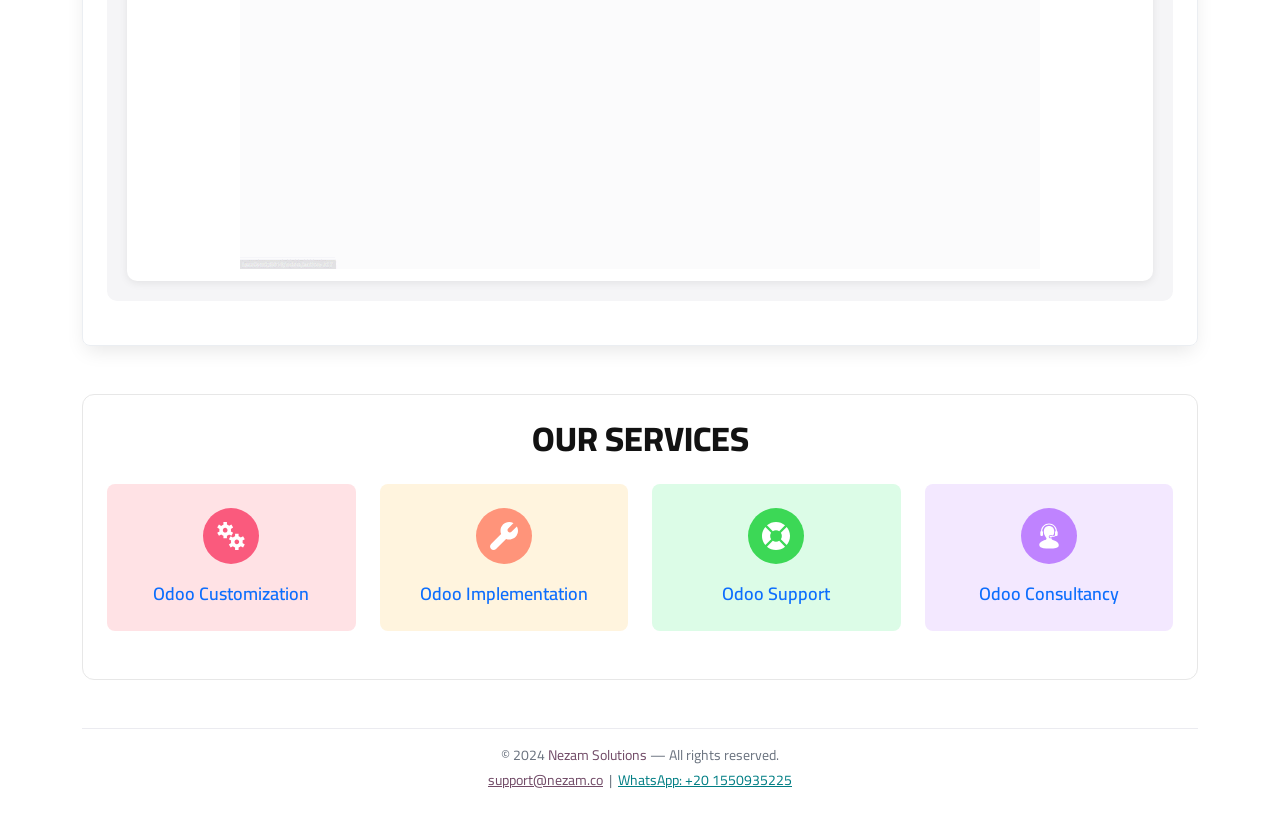
==== commit 3167b82b: "Uploade nz_take_picture" ====
--- a/nz_ctrl_click_new_tab/static/description/index.html
+++ b/nz_ctrl_click_new_tab/static/description/index.html
@@ -3,7 +3,7 @@
 <head>
     <meta charset="UTF-8"/>
     <meta name="viewport" content="width=device-width, initial-scale=1.0"/>
-    <title>CTRL + Click to Open New Tab &#8212; Odoo 19</title>
+    <title>CTRL + Click to Open New Tab &#8212; Odoo 18</title>
 
     <link href="https://cdn.jsdelivr.net/npm/bootstrap@5.0.2/dist/css/bootstrap.min.css" rel="stylesheet"/>
     <link rel="preconnect" href="https://fonts.googleapis.com">
@@ -66,7 +66,7 @@
     <!-- Module title -->
     <div class="col-lg-8 mx-auto gap-4 d-flex flex-column align-items-center">
         <p class="my-1 text-center text-uppercase" style="letter-spacing:4px !important;color:#7f54b3;font-weight:bold;font-size:14px;line-height:15.96px;text-transform:uppercase;">NZ Solutions Apps for Odoo</p>
-        <h1 class="text-center text-uppercase my-0" style="color:#121212;font-size:46px;font-weight:700;line-height:normal;">CTRL + Click to Open New Tab &#8212; Odoo 19</h1>
+        <h1 class="text-center text-uppercase my-0" style="color:#121212;font-size:46px;font-weight:700;line-height:normal;">CTRL + Click to Open New Tab &#8212; Odoo 18</h1>
     </div>
 
     <!-- Hero -->
@@ -212,7 +212,7 @@
                     <div class="col-md-6"><div class="faq-item h-100"><b>Lightweight:</b> Small client-side change with no DB schema or backend calls.</div></div>
                     <div class="col-md-6"><div class="faq-item h-100"><b>Compatible behavior:</b> Does not override native browser middle-click behavior; it supplements it where Odoo handlers block it.</div></div>
                     <div class="col-md-6"><div class="faq-item h-100"><b>Cross-browser:</b> Works on Chrome, Firefox, Edge, and Safari without extensions.</div></div>
-                    <div class="col-md-6"><div class="faq-item h-100"><b>Odoo 19 ready:</b> Designed for Odoo 19 Community & Enterprise.</div></div>
+                    <div class="col-md-6"><div class="faq-item h-100"><b>Odoo 18 ready:</b> Designed for Odoo 18 Community & Enterprise.</div></div>
                 </div>
             </div>
 
@@ -240,7 +240,7 @@
                 </div>
                 <div class="faq-item mb-0">
                     <h6 style="font-weight:700;">Which Odoo editions are supported?</h6>
-                    <p class="text-muted mb-0">Compatible with <b>Odoo 19 Community and Enterprise</b>, and works on On-Premise, Odoo Online, and Odoo.sh without extra dependencies.</p>
+                    <p class="text-muted mb-0">Compatible with <b>Odoo 18 Community and Enterprise</b>, and works on On-Premise, Odoo Online, and Odoo.sh without extra dependencies.</p>
                 </div>
             </div>
 
@@ -256,7 +256,7 @@
                         <li>Supports Smart Buttons, Kanban, List/Tree, and Many2one fields</li>
                         <li>No configuration or DB changes required</li>
                         <li>Client-side only — no extra server calls</li>
-                        <li>Compatible with Odoo 19 Community & Enterprise</li>
+                        <li>Compatible with Odoo 18 Community & Enterprise</li>
                         <li>Works across major browsers (Chrome, Firefox, Edge, Safari)</li>
                     </ul>
                 </div>
